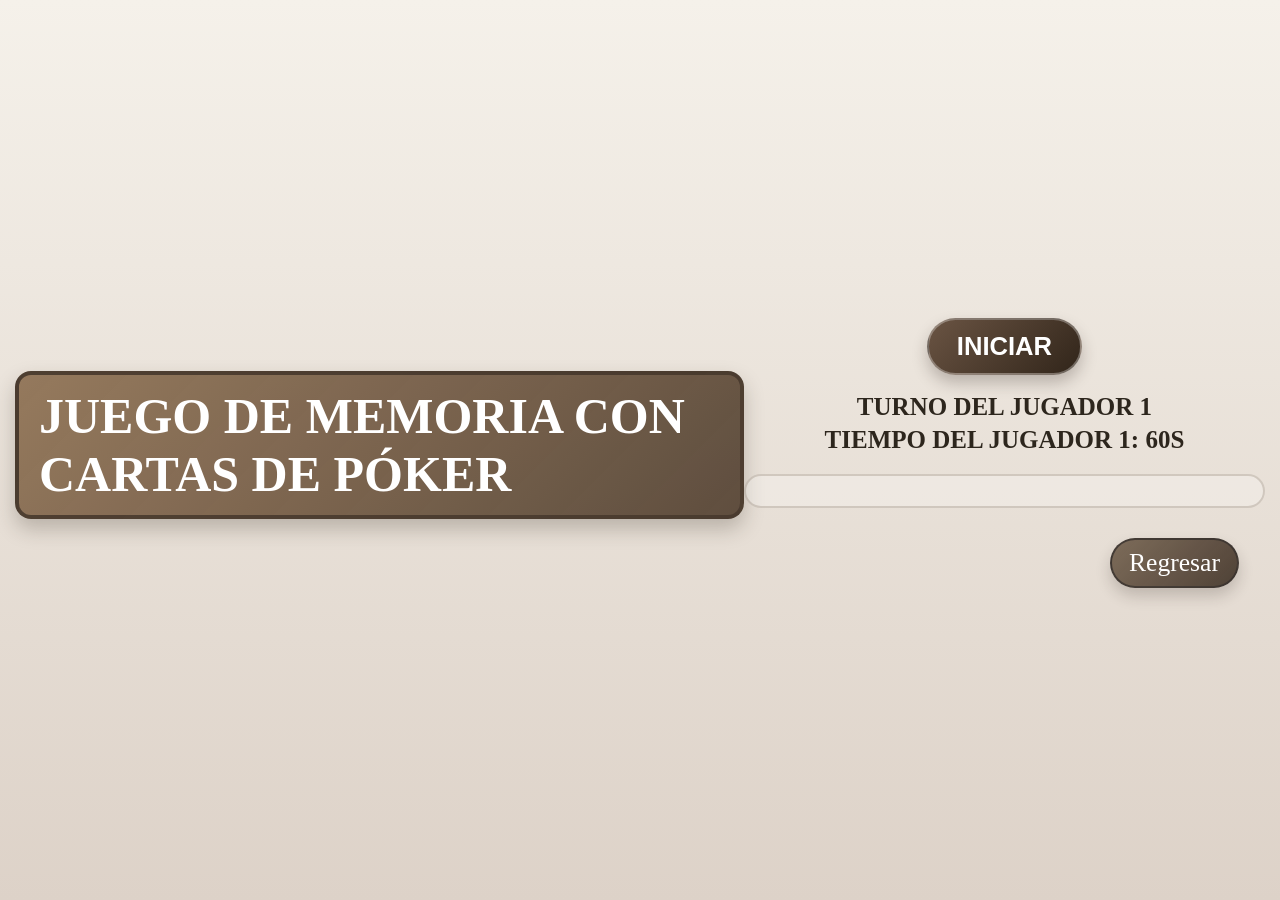
==== player1.html @ d11398d1 "first commit" ====
<!DOCTYPE html>
<html lang="en">
<head>
  <meta charset="UTF-8">
  <title>Memorama Solo</title>
  <link rel="stylesheet" href="styles.css">
  <link rel="shortcut icon" href="img/web.png" type="image/x-icon">
</head>
<body>
  <h1>Juego de Memoria con Cartas de Póker</h1>
  <div class="game-container">
    <div class="controls">
      <button id="start-button">Iniciar</button>
    </div>

    <div class="status-panel">
      <div id="player-turn" class="player-turn">Turno del Jugador 1</div>
      <div id="player1-time" class="player-time">Tiempo del Jugador 1: 60s</div>
    </div>

    <div id="game-board" class="board"></div>
    <div id="message" class="message"></div>
    <div id="error-message" class="error-message"></div>

    <div class="cRegresar">
      <a href="./index.html" id="button3">Regresar</a>
    </div>
    <audio id="matchSound">
      <source src="./sound/check mark sound effect(MP3_160K).mp3" type="audio/mpeg">
      Tu navegador no soporta el elemento de audio.
    </audio>
    <audio id="flipSound">
      <source src="./sound/giro.mp3" type="audio/mpeg">
      Tu navegador no soporta el elemento de audio.
    </audio>
  </div>
  </body>
<script src="./player1.js"></script>
  </html>
---- styles.css ----
:root {
  font-size: 10px;
  --bg-main: #f2efe8;
  --bg-panel: rgba(255, 255, 255, 0.7);
  --bg-soft: #e9e1d7;
  --line: #cbbca7;
  --panel: rgba(35, 34, 33, 0.78);
  --panel-light: rgba(255, 255, 255, 0.8);
  --gold: #caa35a;
  --text: #2d261d;
  --text-light: #ffffff;
  --shadow: rgba(53, 42, 33, 0.25);
  --card-back: linear-gradient(135deg, #efe2ca, #caa678);
  --card-front: #fffaf1;
}

* {
  margin: 0;
  padding: 0;
  box-sizing: border-box;
}

body {
  font-family: 'Times New Roman', Times, serif;
  background: linear-gradient(180deg, #f5f1ea 0%, #ddd2c8 100%);
  color: var(--text);
  min-height: 100vh;
  display: flex;
  justify-content: center;
  align-items: center;
  padding: 2rem 1.5rem 3rem;
  overflow-y: auto;
}

.welcome-container,
.game-container {
  width: min(100%, 92rem);
  display: flex;
  flex-direction: column;
  align-items: center;
  justify-content: center;
  text-align: center;
}

h1 {
  width: 100%;
  display: flex;
  justify-content: center;
  align-items: center;
  border: 0.4rem solid rgba(72, 57, 45, 0.9);
  padding: 1.2rem 2rem;
  color: var(--text-light);
  font-size: clamp(2.3rem, 4vw, 5rem);
  font-weight: 700;
  text-transform: uppercase;
  border-radius: 1.6rem;
  background: linear-gradient(135deg, rgba(144, 115, 86, 0.95), rgba(80, 62, 46, 0.9));
  box-shadow: 0 1rem 2rem var(--shadow);
}

.cTareas {
  margin-top: 4rem;
  display: flex;
  justify-content: center;
  align-items: center;
  flex-wrap: wrap;
  gap: 3rem;
}

.cCard {
  display: flex;
  align-items: center;
  justify-content: center;
  height: 24rem;
  width: min(24rem, 70vw);
  background-position: center;
  background-size: cover;
  background-repeat: no-repeat;
  border-radius: 2.5rem;
  box-shadow: 0 1.5rem 2.5rem rgba(76, 61, 50, 0.28);
  transition: transform 0.25s ease, box-shadow 0.25s ease;
}

.cCard:hover {
  transform: translateY(-0.5rem) scale(1.02);
  box-shadow: 0 2rem 3rem rgba(76, 61, 50, 0.35);
}

.h2T {
  text-align: center;
  color: #fffaf5;
  font-weight: 700;
  font-size: clamp(2.5rem, 3vw, 4rem);
  text-transform: uppercase;
  letter-spacing: 0.1rem;
  text-shadow: 0.2rem 0.2rem 0.5rem rgba(0, 0, 0, 0.6);
}

.board {
  width: min(100%, 62rem);
  display: grid;
  grid-template-columns: repeat(3, minmax(8rem, 1fr));
  justify-items: center;
  align-items: center;
  gap: 1.3rem;
  margin: 2rem auto 1rem;
  padding: 1.5rem;
  background: rgba(255, 255, 255, 0.25);
  border: 0.2rem solid rgba(93, 72, 53, 0.2);
  border-radius: 2rem;
}

.card {
  width: min(100%, 14rem);
  aspect-ratio: 0.68;
  background: var(--card-back);
  border: 0.4rem solid rgba(78, 63, 51, 0.35);
  border-radius: 1.1rem;
  display: flex;
  align-items: center;
  justify-content: center;
  font-size: clamp(4.5rem, 5vw, 7rem);
  cursor: pointer;
  box-shadow: 0 0.8rem 1.2rem rgba(38, 28, 22, 0.15);
  transition: transform 0.2s ease, box-shadow 0.2s ease, filter 0.2s ease;
  overflow: hidden;
}

.card:hover {
  transform: translateY(-0.2rem) scale(1.03);
  box-shadow: 0 1rem 1.8rem rgba(38, 28, 22, 0.2);
}

.card.flipped {
  background: var(--card-front);
  border-color: rgba(118, 90, 64, 0.5);
}

.controls {
  display: flex;
  justify-content: center;
  flex-wrap: wrap;
  gap: 1rem;
  margin: 1.5rem 0 1rem;
}

#start-button,
#start-button2 {
  padding: 1.2rem 2.8rem;
  font-size: clamp(1.8rem, 2vw, 3rem);
  font-weight: 700;
  text-transform: uppercase;
  color: var(--text-light);
  background: linear-gradient(135deg, #6a5443, #31251a);
  border: 0.2rem solid rgba(255, 255, 255, 0.3);
  border-radius: 999px;
  box-shadow: 0 0.8rem 1.5rem rgba(42, 33, 27, 0.25);
  cursor: pointer;
  transition: transform 0.2s ease, box-shadow 0.2s ease;
}

#start-button:hover,
#start-button2:hover,
#start-button:focus,
#start-button2:focus,
#start-button:active,
#start-button2:active {
  transform: translateY(-0.1rem) scale(1.02);
  box-shadow: 0 1rem 2rem rgba(42, 33, 27, 0.3);
}

.scoreboard {
  width: min(90%, 52rem);
  display: grid;
  grid-template-columns: repeat(2, minmax(15rem, 1fr));
  gap: 1.5rem;
  margin: 1rem auto 0;
}

.score-card {
  background: var(--panel-light);
  border: 0.2rem solid rgba(87, 70, 57, 0.18);
  border-radius: 1.5rem;
  padding: 1.3rem 1rem;
  box-shadow: 0 0.5rem 1rem rgba(46, 38, 32, 0.1);
  transition: all 0.2s ease;
}

.score-card.active {
  border-color: rgba(146, 112, 61, 0.9);
  box-shadow: 0 0.8rem 1.8rem rgba(146, 112, 61, 0.2);
}

.score-label {
  display: block;
  font-size: 1.7rem;
  color: var(--text);
  text-transform: uppercase;
  letter-spacing: 0.08rem;
}

.score-value {
  display: block;
  font-size: 3.8rem;
  color: var(--gold);
  font-weight: 700;
  margin-top: 0.7rem;
}

.status-panel {
  width: min(90%, 60rem);
  display: flex;
  flex-direction: column;
  align-items: center;
  justify-content: center;
  gap: 0.5rem;
  margin-top: 0.8rem;
}

.player-turn,
.player-time {
  font-size: clamp(1.8rem, 2vw, 2.5rem);
  text-transform: uppercase;
  color: var(--text);
  font-weight: 700;
}

.message {
  font-size: 2.2rem;
  font-weight: bold;
  color: #1d6f2d;
  display: none;
  margin-top: 0.8rem;
}

.error-message {
  margin-top: 0.8rem;
  font-size: 1.5rem;
  font-weight: bold;
  color: #a91f1f;
  display: none;
}

.cRegresar {
  display: flex;
  justify-content: flex-end;
  width: min(90%, 70rem);
  margin-top: 2rem;
}

#button3 {
  display: inline-block;
  padding: 0.8rem 1.7rem;
  font-size: clamp(2rem, 2vw, 3rem);
  color: var(--text-light);
  border-radius: 999px;
  border: 0.2rem solid rgba(56, 49, 45, 0.8);
  box-shadow: 0 0.8rem 1.5rem rgba(39, 31, 24, 0.2);
  text-decoration: none;
  text-align: center;
  background: linear-gradient(135deg, rgba(121, 103, 85, 0.96), rgba(66, 52, 41, 0.92));
  transition: transform 0.2s ease, box-shadow 0.2s ease;
}

#button3:hover,
#button3:focus,
#button3:active {
  transform: translateY(-0.1rem) scale(1.02);
  box-shadow: 0 1rem 2rem rgba(39, 31, 24, 0.28);
}

@media (max-width: 700px) {
  .board {
    grid-template-columns: repeat(3, minmax(6rem, 1fr));
    gap: 1rem;
    padding: 1rem;
  }

  .card {
    width: 100%;
    max-width: 9rem;
  }

  .scoreboard {
    grid-template-columns: 1fr;
  }

  .cRegresar {
    justify-content: center;
  }
}
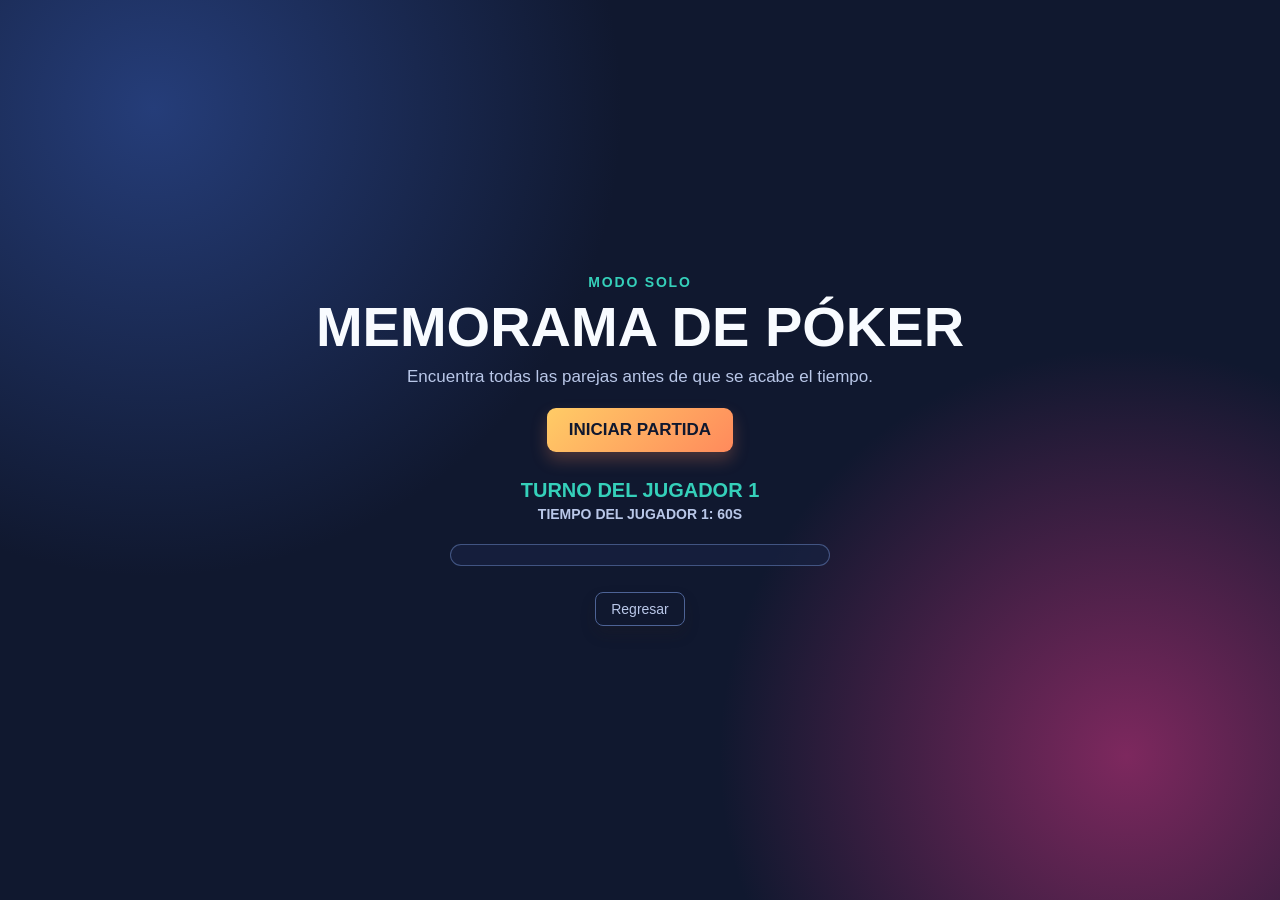
==== commit bc9348eb: "nueva version" ====
--- a/player1.html
+++ b/player1.html
@@ -1,5 +1,5 @@
 <!DOCTYPE html>
-<html lang="en">
+<html lang="es">
 <head>
   <meta charset="UTF-8">
   <title>Memorama Solo</title>
@@ -7,14 +7,18 @@
   <link rel="shortcut icon" href="img/web.png" type="image/x-icon">
 </head>
 <body>
-  <h1>Juego de Memoria con Cartas de Póker</h1>
   <div class="game-container">
+    <header class="game-header">
+      <p class="eyebrow">Modo solo</p>
+      <h1>Memorama de póker</h1>
+      <p class="subtitle">Encuentra todas las parejas antes de que se acabe el tiempo.</p>
+    </header>
     <div class="controls">
-      <button id="start-button">Iniciar</button>
+      <button id="start-button" type="button">Iniciar partida</button>
     </div>
 
     <div class="status-panel">
-      <div id="player-turn" class="player-turn">Turno del Jugador 1</div>
+      <div id="player-turn" class="player-turn">Tu partida está lista</div>
       <div id="player1-time" class="player-time">Tiempo del Jugador 1: 60s</div>
     </div>
 
--- a/styles.css
+++ b/styles.css
@@ -288,4 +288,315 @@
   .cRegresar {
     justify-content: center;
   }
+}
+
+/* Nueva composición: el tablero conserva una lectura compacta en cualquier pantalla. */
+:root {
+  --bg-main: #10182f;
+  --bg-panel: rgba(24, 34, 66, 0.9);
+  --line: #ffcc66;
+  --text: #f8fbff;
+  --text-muted: #b9c7e8;
+  --accent: #ff5f7e;
+  --accent-blue: #35d0ba;
+  --shadow: rgba(4, 8, 24, 0.42);
+}
+
+[hidden] {
+  display: none !important;
+}
+
+body {
+  font-family: 'Trebuchet MS', 'Segoe UI', sans-serif;
+  background: radial-gradient(circle at 12% 12%, #253d79 0, transparent 34%),
+    radial-gradient(circle at 88% 84%, #7d285e 0, transparent 30%), #10182f;
+  color: var(--text);
+  min-height: 100vh;
+  padding: 2.4rem 1.2rem;
+}
+
+.welcome-container,
+.game-container {
+  width: min(100%, 70rem);
+  gap: 1.4rem;
+}
+
+.welcome-container h1,
+.game-header h1,
+.lobby-panel h1 {
+  border: 0;
+  padding: 0;
+  color: var(--text);
+  font-size: clamp(2.8rem, 6vw, 5.6rem);
+  line-height: 1.05;
+  background: none;
+  box-shadow: none;
+  text-wrap: balance;
+}
+
+.welcome-container h1 {
+  max-width: 62rem;
+}
+
+.game-header,
+.lobby-panel {
+  width: 100%;
+  display: flex;
+  flex-direction: column;
+  align-items: center;
+  gap: 0.8rem;
+  text-align: center;
+}
+
+.eyebrow {
+  color: var(--accent-blue);
+  font-size: 1.4rem;
+  font-weight: 800;
+  letter-spacing: 0.18rem;
+  text-transform: uppercase;
+}
+
+.subtitle {
+  max-width: 48rem;
+  color: var(--text-muted);
+  font-size: 1.7rem;
+  line-height: 1.45;
+}
+
+.cTareas {
+  width: 100%;
+  margin-top: 1.6rem;
+  gap: 1.8rem;
+}
+
+.mode-card {
+  display: block;
+  width: min(100%, 28rem);
+  color: inherit;
+  text-decoration: none;
+}
+
+.cCard {
+  width: 100%;
+  height: 23rem;
+  border: 0.2rem solid rgba(255, 255, 255, 0.55);
+  border-radius: 1.6rem;
+  background-color: #263867;
+  box-shadow: 0 1.6rem 3rem var(--shadow);
+}
+
+.cCard::before {
+  content: '';
+  position: absolute;
+  inset: 0;
+  border-radius: inherit;
+  background: linear-gradient(180deg, transparent 35%, rgba(10, 15, 34, 0.88));
+}
+
+.cCard {
+  position: relative;
+}
+
+.cCard > div {
+  position: relative;
+  z-index: 1;
+}
+
+.h2T {
+  font-size: clamp(2.4rem, 5vw, 3.8rem);
+  letter-spacing: 0.04rem;
+}
+
+.controls {
+  margin: 0.5rem 0;
+}
+
+#start-button,
+#restart-button {
+  min-width: 18rem;
+  padding: 1.2rem 2.2rem;
+  color: #10182f;
+  background: linear-gradient(135deg, #ffcc66, #ff8a5c);
+  border: 0;
+  border-radius: 0.9rem;
+  font-family: inherit;
+  font-size: 1.7rem;
+  box-shadow: 0 0.8rem 1.6rem rgba(255, 138, 92, 0.25);
+}
+
+#restart-button {
+  min-width: auto;
+  padding: 0.8rem 1.4rem;
+  font-size: 1.4rem;
+}
+
+.lobby-panel {
+  max-width: 58rem;
+  padding: 3rem 2rem;
+  background: var(--bg-panel);
+  border: 0.1rem solid rgba(255, 255, 255, 0.18);
+  border-radius: 1.8rem;
+  box-shadow: 0 2rem 4rem var(--shadow);
+}
+
+.name-fields {
+  width: 100%;
+  display: grid;
+  grid-template-columns: repeat(2, minmax(0, 1fr));
+  gap: 1.4rem;
+  margin: 1rem 0;
+}
+
+.name-fields label {
+  display: flex;
+  flex-direction: column;
+  align-items: flex-start;
+  gap: 0.6rem;
+  color: var(--text-muted);
+  font-size: 1.4rem;
+  font-weight: 700;
+  text-transform: uppercase;
+}
+
+.name-fields input {
+  width: 100%;
+  padding: 1.1rem 1.2rem;
+  color: var(--text);
+  background: #111a36;
+  border: 0.1rem solid #4d6396;
+  border-radius: 0.8rem;
+  font: inherit;
+  font-size: 1.6rem;
+  text-transform: none;
+}
+
+.name-fields input:focus {
+  outline: 0.2rem solid var(--accent-blue);
+  border-color: transparent;
+}
+
+.game-screen {
+  width: 100%;
+  display: flex;
+  flex-direction: column;
+  align-items: center;
+  gap: 1rem;
+}
+
+.scoreboard {
+  width: min(100%, 42rem);
+  gap: 1rem;
+}
+
+.score-card {
+  padding: 1rem;
+  color: var(--text);
+  background: rgba(24, 34, 66, 0.9);
+  border: 0.1rem solid #43588c;
+  border-radius: 1rem;
+}
+
+.score-card.active {
+  border-color: var(--accent);
+  box-shadow: 0 0 1.6rem rgba(255, 95, 126, 0.25);
+}
+
+.score-label,
+.score-value,
+.player-turn,
+.player-time {
+  color: var(--text);
+}
+
+.score-value {
+  color: #ffcc66;
+}
+
+.status-panel {
+  width: 100%;
+  gap: 0.35rem;
+}
+
+.player-turn {
+  color: var(--accent-blue);
+  font-size: 2rem;
+}
+
+.player-time {
+  color: var(--text-muted);
+  font-size: 1.4rem;
+}
+
+.board {
+  width: min(100%, 38rem);
+  grid-template-columns: repeat(2, minmax(0, 1fr));
+  gap: 1rem;
+  margin: 0.8rem auto;
+  padding: 1rem;
+  background: rgba(24, 34, 66, 0.72);
+  border: 0.1rem solid rgba(120, 151, 215, 0.45);
+  border-radius: 1.4rem;
+}
+
+.card {
+  width: 100%;
+  max-width: 16rem;
+  aspect-ratio: 0.76;
+  color: #10182f;
+  background: linear-gradient(145deg, #ff5f7e, #7b5cff);
+  border: 0.3rem solid rgba(255, 255, 255, 0.75);
+  border-radius: 1rem;
+  font-size: clamp(3.6rem, 8vw, 5.8rem);
+  box-shadow: 0 0.7rem 1.2rem rgba(4, 8, 24, 0.3);
+}
+
+.card.flipped {
+  background: #fff8df;
+  border-color: #ffcc66;
+}
+
+.message {
+  margin-top: 0;
+  color: #ffcc66;
+  font-size: 1.7rem;
+}
+
+.error-message {
+  margin-top: 0;
+  color: #ff9cae;
+}
+
+.cRegresar {
+  justify-content: center;
+  width: 100%;
+  margin-top: 0.4rem;
+}
+
+#button3 {
+  padding: 0.8rem 1.5rem;
+  color: var(--text-muted);
+  background: transparent;
+  border: 0.1rem solid #4d6396;
+  border-radius: 0.8rem;
+  font-size: 1.4rem;
+}
+
+@media (max-width: 560px) {
+  .name-fields {
+    grid-template-columns: 1fr;
+  }
+
+  .cCard {
+    height: 18rem;
+  }
+
+  .board {
+    gap: 0.7rem;
+    padding: 0.7rem;
+  }
+
+  .card {
+    border-width: 0.2rem;
+    font-size: 3.4rem;
+  }
 }
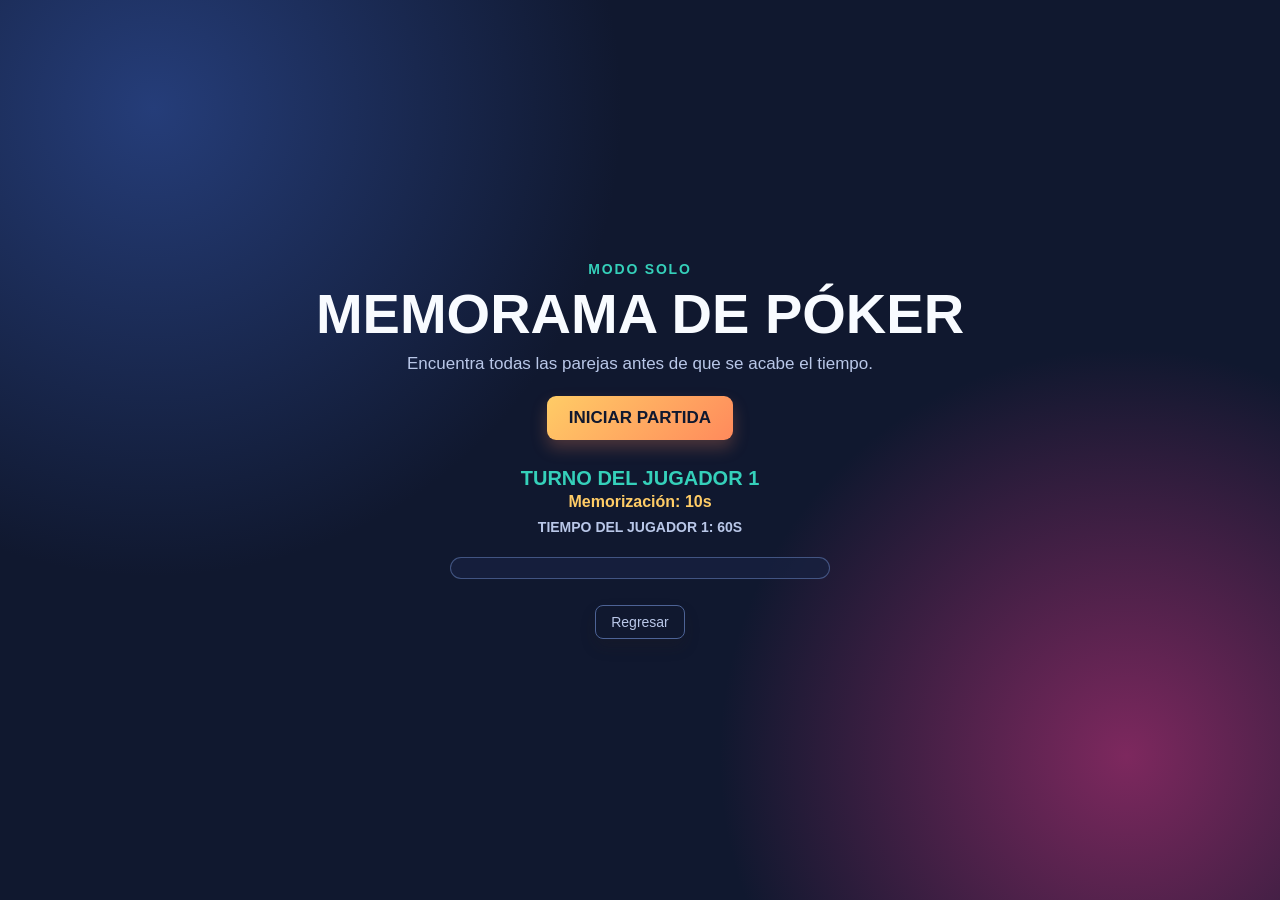
==== commit ad10139a: "mejorado" ====
--- a/player1.html
+++ b/player1.html
@@ -19,6 +19,7 @@
 
     <div class="status-panel">
       <div id="player-turn" class="player-turn">Tu partida está lista</div>
+      <div id="preview-time" class="preview-time">Memorización: 10s</div>
       <div id="player1-time" class="player-time">Tiempo del Jugador 1: 60s</div>
     </div>
 
--- a/styles.css
+++ b/styles.css
@@ -522,6 +522,13 @@
   font-size: 2rem;
 }
 
+.preview-time {
+  min-height: 2.2rem;
+  color: #ffcc66;
+  font-size: 1.6rem;
+  font-weight: 800;
+}
+
 .player-time {
   color: var(--text-muted);
   font-size: 1.4rem;
@@ -529,7 +536,7 @@
 
 .board {
   width: min(100%, 38rem);
-  grid-template-columns: repeat(2, minmax(0, 1fr));
+  grid-template-columns: repeat(5, minmax(0, 1fr));
   gap: 1rem;
   margin: 0.8rem auto;
   padding: 1rem;
@@ -591,6 +598,7 @@
   }
 
   .board {
+    grid-template-columns: repeat(5, minmax(0, 1fr));
     gap: 0.7rem;
     padding: 0.7rem;
   }
